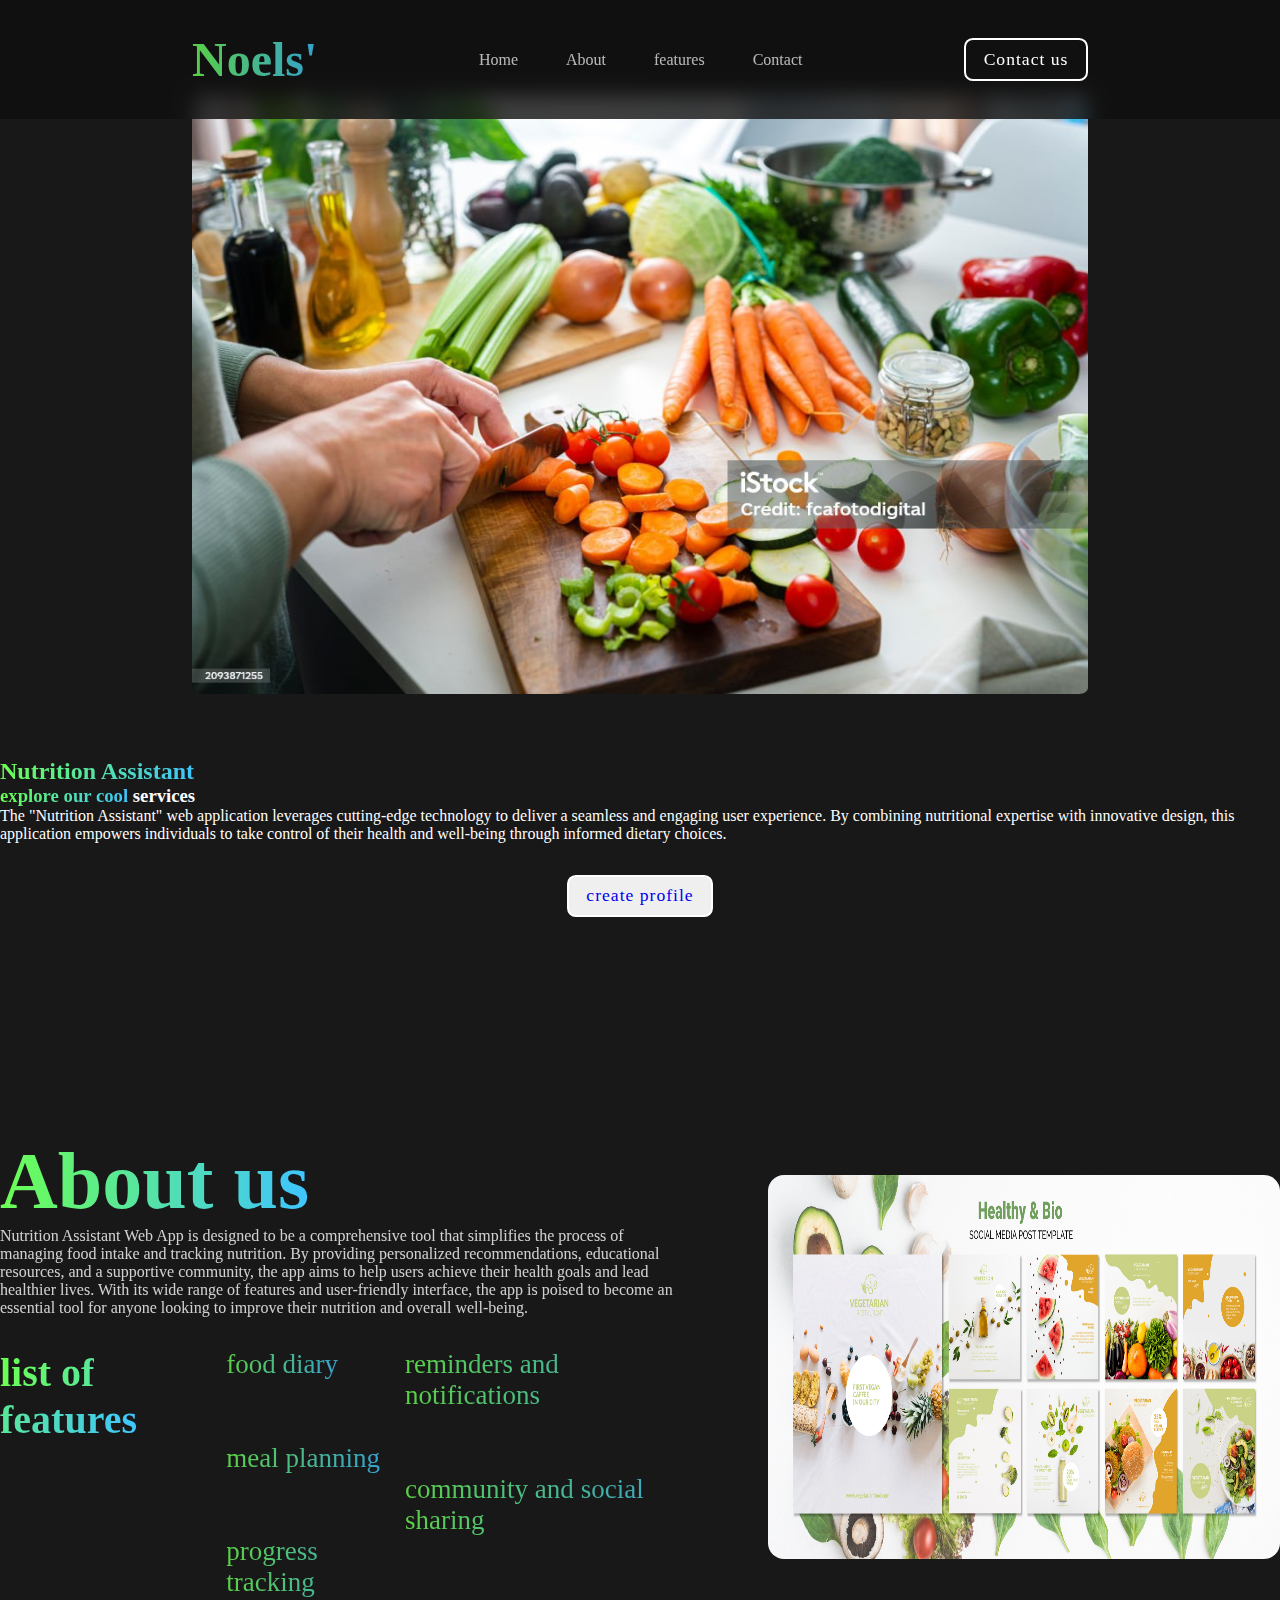
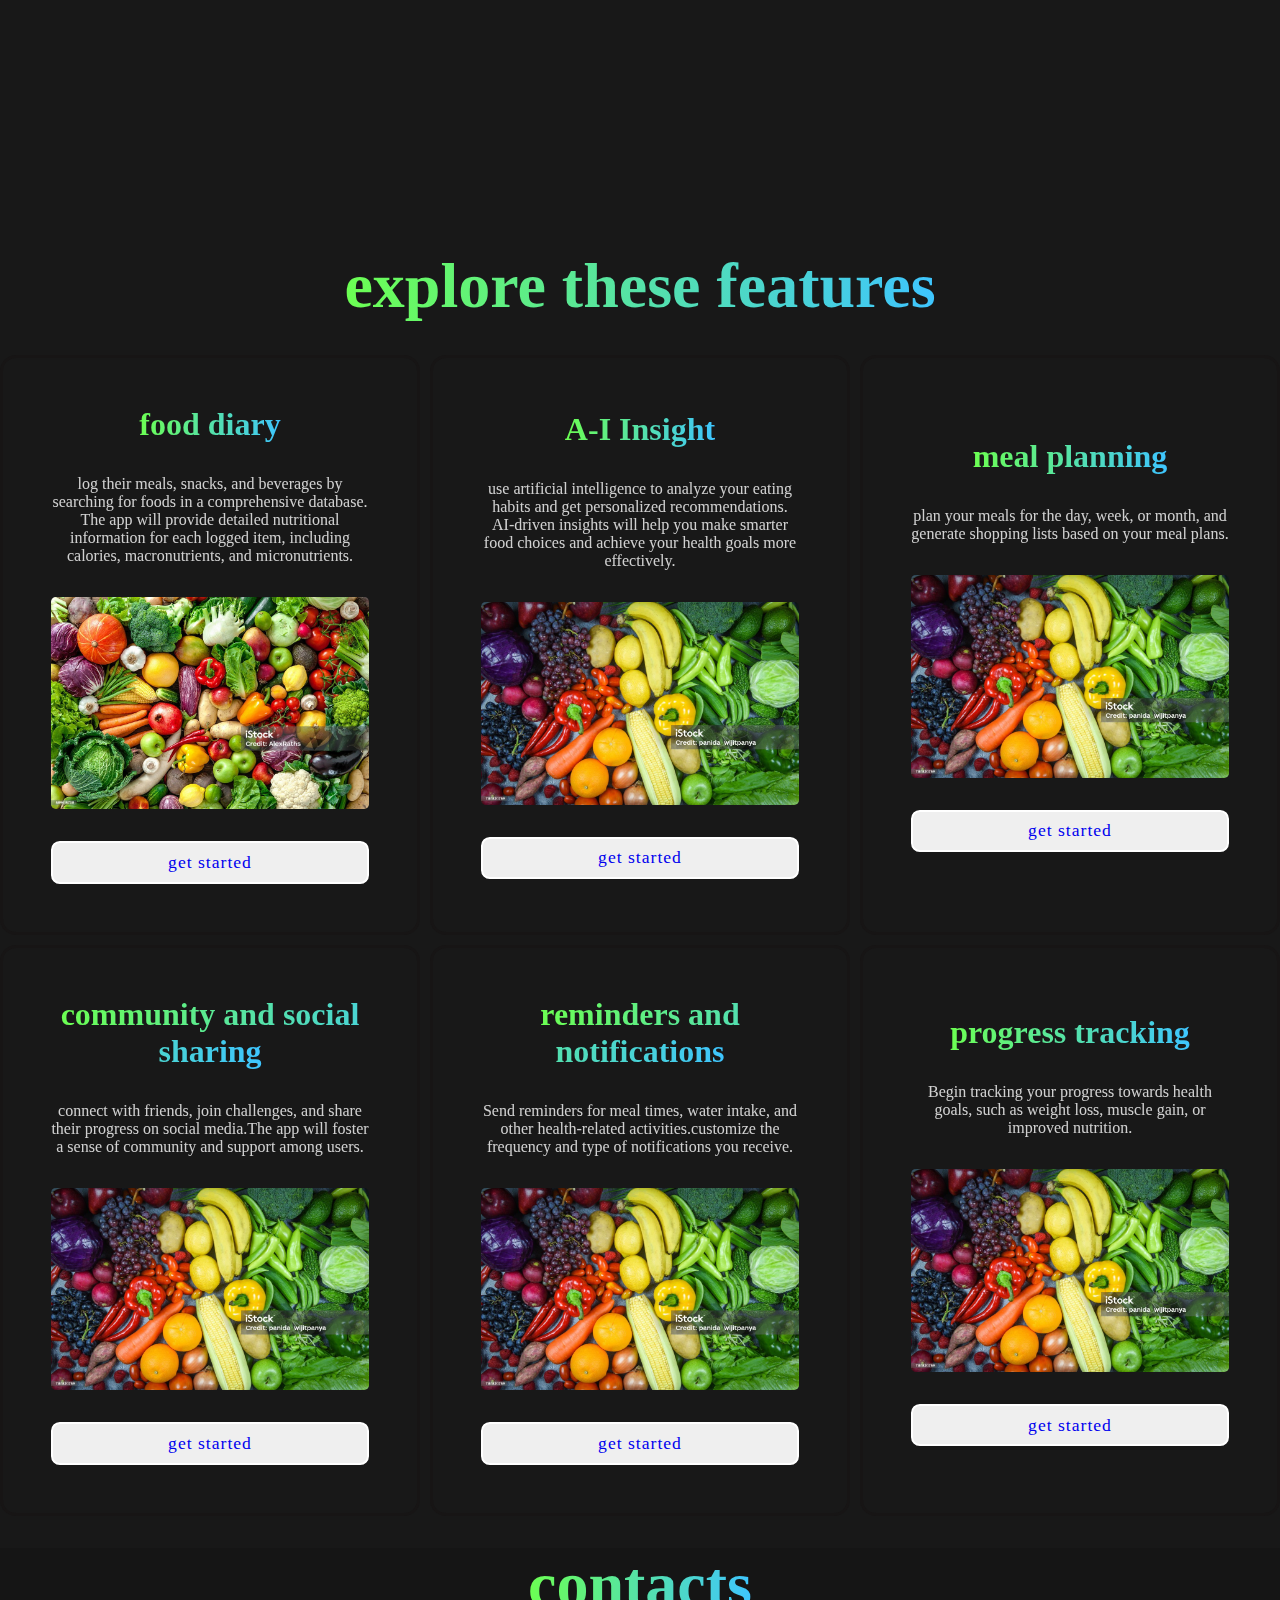
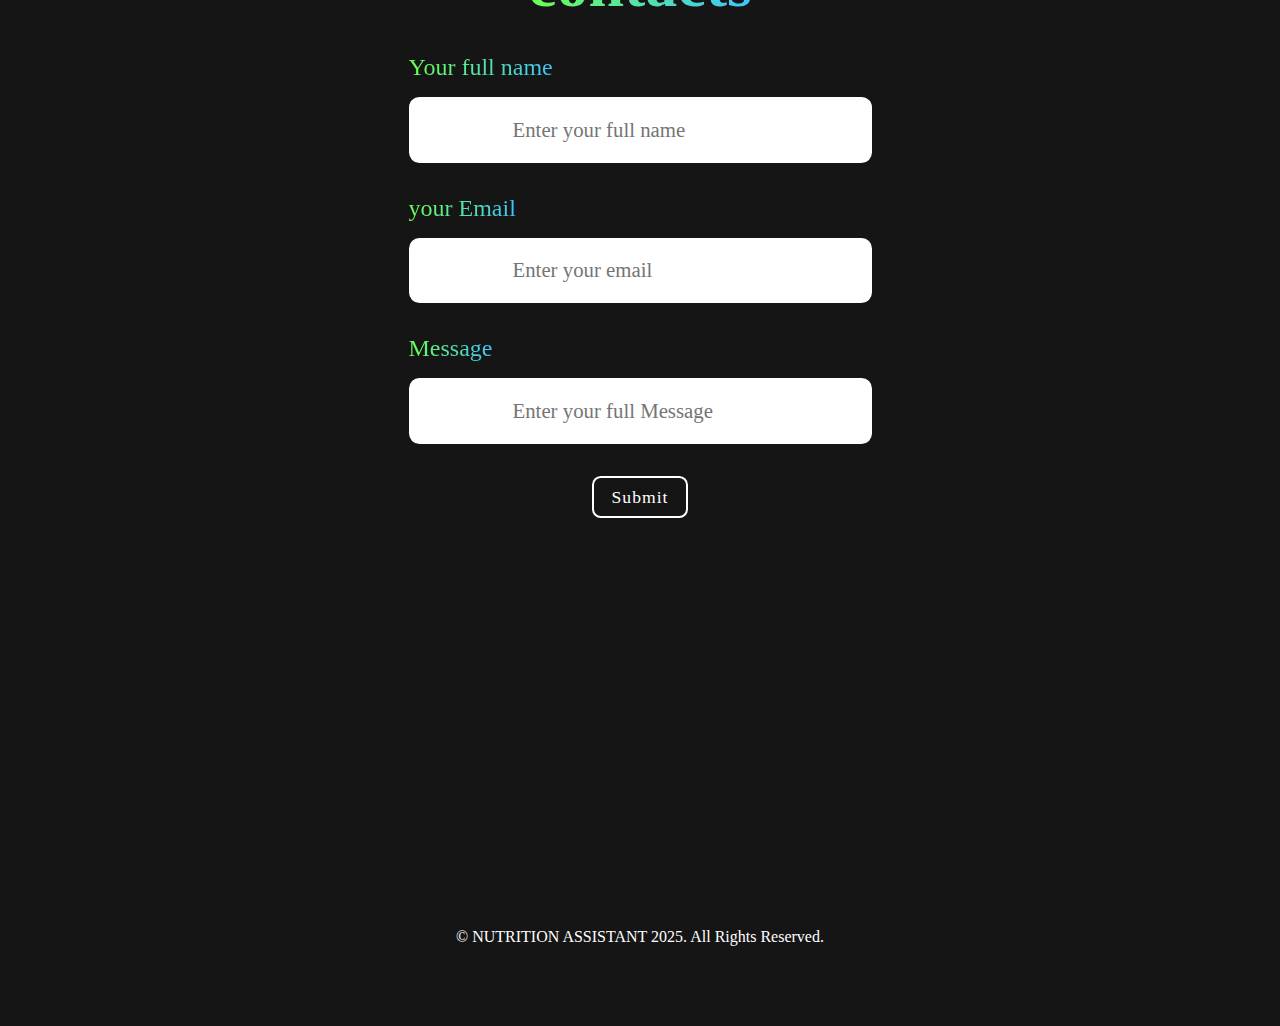
==== index.html @ 602a1697 "these ere all features" ====
<!DOCTYPE html>
<html lang="en">
<head>
    <meta charset="UTF-8">
    <meta name="viewport" content="width=device-width, initial-scale=1.0">
    <title>Nutrition Assistant</title>
    <link rel="stylesheet" href="styles.css">
</head>
<body>
    <nav>
        <a href="#" class="logo"><span>Noels' </span></a>
        <ul class="links">
            <a href="#home">Home</a>
            <a href="#about">About</a>
            <a href="#services">features</a>
            <a href="#contact">Contact</a>
        </ul>

        <a href="#contact" class="btn">Contact us</a>
        <a href="#menu" id="menu">menu</a>
    </nav>
    <section id="home">
             <img src="meal-plnning.jpg" alt="">
             <div class="about-box"></div>
             <div class="about-info">
                <h2><span>Nutrition Assistant</span></h2>
                <h3><span>explore our cool</span>  services</h3>
                <p>The "Nutrition Assistant" web 
                    application leverages cutting-edge technology 
                    to deliver a seamless and engaging user experience. 
                    By combining nutritional expertise with innovative design,
                     this application empowers individuals to take control of 
                    their health and well-being through informed dietary choices.</p>

             </div>
             <div class="btn-box">
    
               <button class="btn"><a href="features/user-profile.html" >create profile</a></button> 
    
             </div>
    </section>
    <section id="about">
        <div class="about-box">
             <div class="about-info">
                <h1><span>About us</span></h1>
                <p> Nutrition Assistant Web App is designed
                     to be a comprehensive tool that simplifies the process
                      of managing food intake and tracking nutrition. By 
                      providing personalized recommendations, educational 
                      resources, and a supportive community, the app aims 
                      to help users achieve their health goals and lead 
                      healthier lives. With its wide range of features and
                       user-friendly interface, the app is poised to become 
                       an essential tool for anyone
                     looking to improve their nutrition and overall well-being.</p>
                </div>
          <div class="skills">
               <h2><span>list of features</span></h2>
               <ul>
                <li>
                    <span>food diary</span>
                </li>
                <li><span>meal planning</span>
                </li>
                <li><span>progress tracking</span>
                </li>
               </ul>
               <ul>
                <li>
                    <span>reminders and notifications</span>

                </li>
                <li>
                    <span>community and social sharing</span>
                </li>
               </ul>

        </div>
      </div>
      <img src="meal planning.jpg" alt="">

    </section>
    <section id="services">
       <h1 class="header"><span> explore these features</span></h1>
        <div class="services-container">
            
          <div class="box">
            <h1><span>food diary</span></h1>
                <p> log their meals, snacks, and beverages by searching for foods
                     in a comprehensive database.
                    The app will provide detailed nutritional information for each logged
                     item, including calories, macronutrients, and micronutrients.</p>
                    <img src="food-diar.jpg" alt="">
                
                 <button  class="btn"> <a href="features/food-diary.html">get started</a></button> 
                    

            </div>
        
            
           
            <div class="box">
                <h1><span>A-I Insight</span></h1>
                <p> use artificial intelligence to 
                    analyze your eating habits and get personalized recommendations.
                    AI-driven insights will help you make smarter
                     food choices and achieve your health goals more effectively.</p>
                    <img src="istockphoto-1181824759-1024x1024.jpg" alt="">
                    <button class="btn"><a href="features/ai_insight.html" >get started</a>
                    </div> </button>
           
           
            <div class="box">
                <h1><span>meal planning</span></h1>
                <p> plan your meals for the day, week, or month, 
                    and generate shopping lists based on your meal plans.</p>
                    <img src="istockphoto-1181824759-1024x1024.jpg" alt="">
                   <button  class="btn"> <a href="features/meal-planning.html">get started</a></button>
            
               
                </div>


                <div class="box">
                    <h1><span>community and social sharing</span></h1>
                    <p>connect with friends, join challenges, and share their progress on social media.The app will
                         foster a sense of community and support among users.</p>
                        <img src="istockphoto-1181824759-1024x1024.jpg" alt="">
                        <button class="btn"><a href="features/community.html" >get started</a>
                        </button>
                   
                    </div>
                    <div class="box">
                        <h1><span>reminders and notifications</span></h1>
                        <p>Send reminders for meal times, water intake, and 
                            other health-related activities.customize the frequency and type of notifications you receive.</p>
                            <img src="istockphoto-1181824759-1024x1024.jpg" alt="">
                            <button class="btn"><a href="features/reminders.html" >get started</a>
                            </button>
                       
                        </div>
                        <div class="box">
                            <h1><span>progress tracking</span></h1>
                            <p> Begin tracking your progress towards health goals,
                                 such as weight loss, muscle gain, or improved nutrition.</p>
                                <img src="istockphoto-1181824759-1024x1024.jpg" alt="">
                        
                           <button class="btn"><a href="features/progress-tracking.html" >get started</a></button>
                            </div>
        </div>

    </section>
    <section id="contact">
        <h1 class="header"><span>contacts</span></h1>
        <form action="">
            <div class="input-box"><span>Your full name</span>
            <input type="text" placeholder="Enter your full name">
            </div>
            <div class="input-box"><span>your Email</span>
                <input type="email" placeholder="Enter your email">
                </div>
                <div class="input-box"><span>Message</span>
                    <input type="text" placeholder="Enter your full Message">
                    </div>
                    <div class="btn">Submit</div>

        </form>
       
    </section>
     <!-- Footer -->
     <footer>
        <p>&copy; NUTRITION ASSISTANT 2025. All Rights Reserved.</p>
    </footer>
    <script src="script.js"></script>
</body>
</html>
---- styles.css ----
*{
    margin: 0;
    padding: 0;
    box-sizing: border-box;
    text-decoration: none;
    list-style: none;
    scroll-behavior: smooth;
    font-family: cursive;

}
:root{
   --background:rgb(24,24,24) ;
   --second-background:rgb(21,21,21 );
}
body{
    min-height: 100vh;
    background-color: var(--background);
}
nav{
    position: fixed;
    top: 0;
    width: 100%;
    padding: 2em 15%;
    display: flex;
    align-items: center;
    justify-content:space-between ;
    background-color: rgb(15,15,15,0.8);
    backdrop-filter: blur(10px);
    z-index: 1000;
}
ul{
    display: flex;
    align-items: center;
    gap: 3em;

}
nav ul a{
    color: white;
    opacity: 0.7;
    transition: 0.2s ease-in-out;

}
nav ul a:hover{
    opacity: 1;
}
.logo{
    font-size: 3em;
    color: white;
    font-weight: 800;
    opacity: 0.8;
    transition: 0.2s ease-in-out;
}
.logo:hover{
    opacity: 1;

}
.btn{
    padding: 0.5em 1em;
    color: white;
    font-weight: 500;
    letter-spacing: 1px;
    border-radius: 0.5em;
    font-size: 1.1em;
    border: 2px solid white;
    cursor: pointer;
    transition: 0.3s ease-in-out;

}
.btn:hover{
    color:blue;
    background-color: white;

}
.title{
    padding:20% 15%;
    font-size: 3em;
    color: white;
    font-weight: 800;
    opacity: 0.8;
    transition: 0.2s ease-in-out;
}
span{
    background: linear-gradient(to right, #6cff52, #3ec5ff);
    color: transparent;
    background-clip: text;
}
#menu{
    color:white;
    font-size: 3em;
    display: none;
}
section{
    min-height: 100vh;

}
#home{
    display: flex;
    flex-direction: column;
    align-items: center;
    gap: 2em;
    color: white;
}
 #home img{
    width:70vw;
    border-radius: 1%;
    margin-top: 6em;

 }
 .info-box{
    display: flex;
    flex-direction: column;
    text-align: center;
    gap: 0.5em;
    max-width: 600px;

 }
 .info-box h1{
    font-size: 5em;
    font-weight: 500;
 }
.info-box h3{
    font-size: 2em;
    font-weight: 400;
}
.info-box p{
    opacity: 0.7;
}
.info-box{
    display: flex;
    gap: 1em;
}
.info-box .btn :nth-of-type(1){
    background-color:white;
     color: var(--background);

}
.btn-box:hover{
    background-color: white;
    color:var(--background);
}

::-webkit-scrollbar{
 width: 20px;
 background-color: var(--background);
}
::-webkit-scrollbar-thumb{
    background: linear-gradient(to right, #6cff52, #3ec5ff);

}
#about{
    background-color: var(--background);
    display:flex;
    align-items: center;
    gap: 5em;

}
#about img{
    width:40vw;
    height: 30vw;
    border-radius: 1em;

}
.about-box{
    display:flex;
    flex-direction: column;
    text-align: left;
    gap:2em;
}
.about-box h1{
    font-size: 5em;

}
.about-box p{
    color: white;
    opacity:0.8;

}
.skills{
    display: flex;
    text-align: left;
    gap: 1em;

}
.skills ul{
    font-size: 1.3em;
    font-weight: 500;
    display: flex;
    flex-direction: column;
    color: white;
    opacity: 0.8;
    align-items: baseline;
}
.skills ul li span{
    display: flex;
    align-items: center;
    gap:0.5em;
    font-size: 1.3em;
    transition: 0.3s ease-in-out;
    
}
.skills ul li:hover{
    transform: translateX(10px);
}
.about-box h2{
       font-size: 2.5em;
}
#services{
    background-color: var(--background);
}
.header{
    text-align: center;
    font-size: 4em;
    margin: 0.5em 0;


}
.services-container{
    display: grid;
    grid-template-columns: repeat(3, 1fr); /* 2 columns */
    gap: 10px;  /* Space between items */
}
.box{
    height: 100%;
    display: flex;
    text-align: center;
    flex-direction: column;
    justify-content:center;
    object-fit:cover;
    border:3px solid rgb(23, 21, 21);
    overflow: hidden;
    padding: 3em;
    color: white;
    cursor: pointer;
    transition: 0.3s ease-in-out;
    border-radius: 1em;
    gap: 2em;
}
.box:hover{
    border:3px solid rgb(100,100,100);


}
.box p{
    opacity:0.8;

}
.box h1{
    font-size: 2em;
    min-width: 25px;
    border-radius: 0.5em;

}
.box img{
    min-width: 25px;
    border-radius: 0.3em; 

}
#contact{
    background-color: var(--second-background);

}
form{
    display: flex;
    flex-direction: column;
    align-items: center;
    justify-content: center;
    gap: 2em;
}
form .input-box{
    display: flex;
    flex-direction: column;
    align-items: baseline;
    gap: 1em;
}
.input-box span{
    font-size: 1.5em;

}
form input{
    font-size: 1.3em;
    padding: 1em 5em;
    border-radius: 0.5em;
    border:none ;
    outline: none;
    

}
form input:focus{
    background-color: rgb(229,229,229);
}
/* Footer Styling */
footer {
    text-align: center;
    padding: 5em 15%;
    background-color:var(--second-background);
    color: white;
    justify-content: center;
    align-items: center;
    position:static;
    gap: 10em;
    bottom: 0;
    width: 100%;
}
@media(  max-width:968px){
     section{
        padding: 8em 15%;
     }
     nav.btn{
        display: none;
     }
     #menu{
        display:block;
     }
     .links{
        position: absolute;
        top: 100%;
        width: 100%;
        padding: 1em 3em;
        color:white;
        display:flex;
        flex-direction: column;
        text-align: center;
        background-color: black;

     }
     .links a{
        margin: 2em 0;
        display: block;
        font-size: 1.5em;
        color: white;
     }
     .links.active{
        display: block;
     }
     #home h1{
        font-size: 4em;
     }
     #home h3{
        font-size: 2em;
    
     }
     #home img{
        width: 24vw;
     }
     #about{
        flex-direction: inline;
     }
     #about img{
        width: 32vw;
     }
     .about h1{
        font-size: 3em;
     }
     #about ul{
        font-size: 1em;
     }
}
@media(  max-width:768px){
    #home h1{
        font-size: 2.5em;
     }
     #home h3{
        font-size: 1.5em;
    
     }
     #home img{
        width: 32vw;
     }
     #about.skills{
        gap: 3em;
     }
        #services.header{
            font-size: 3em;
    }
    #contact.header{
        font-size: 3em;
}
#contact.input-box span{
             font-size: 1.2em;

}
.input-box input{
    padding: 0.5em 1em;
}
footer{
    flex-direction:column;
    gap: 5em;
    align-items: baseline;
    
}
     
}
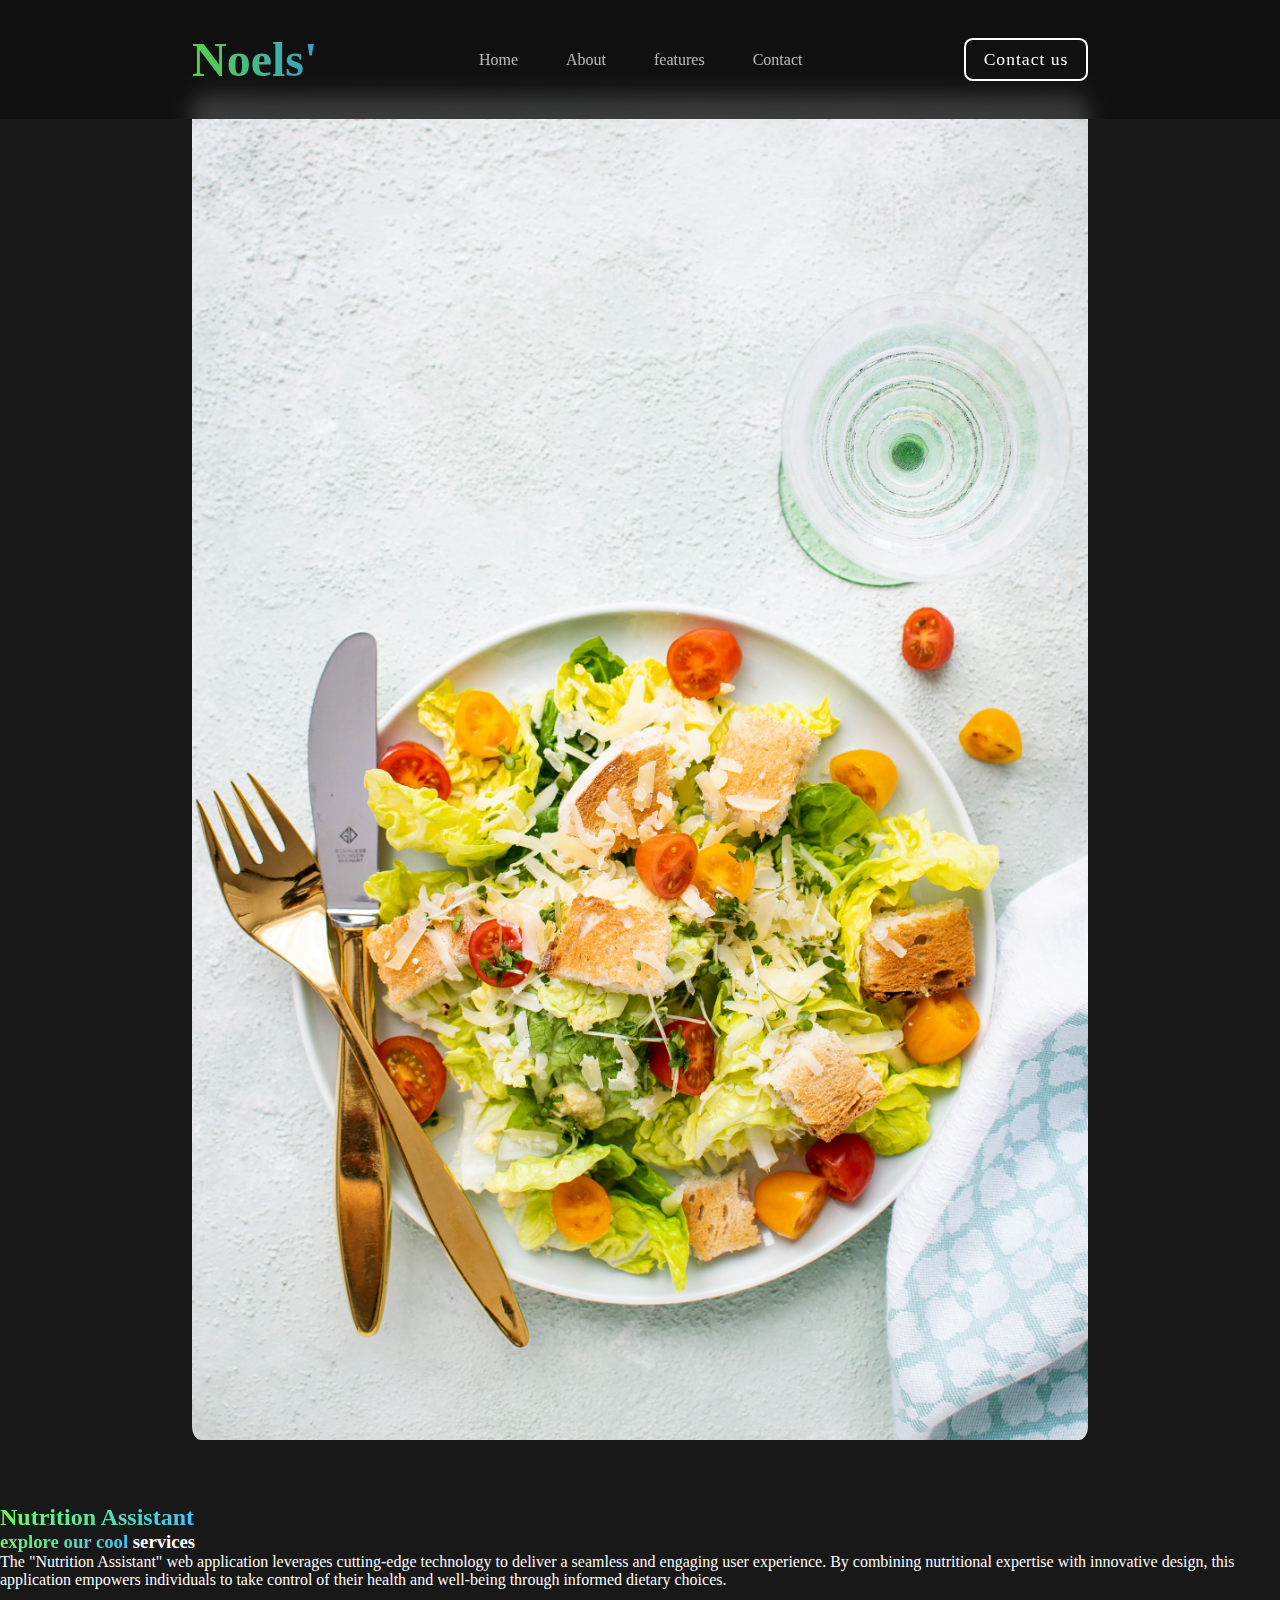
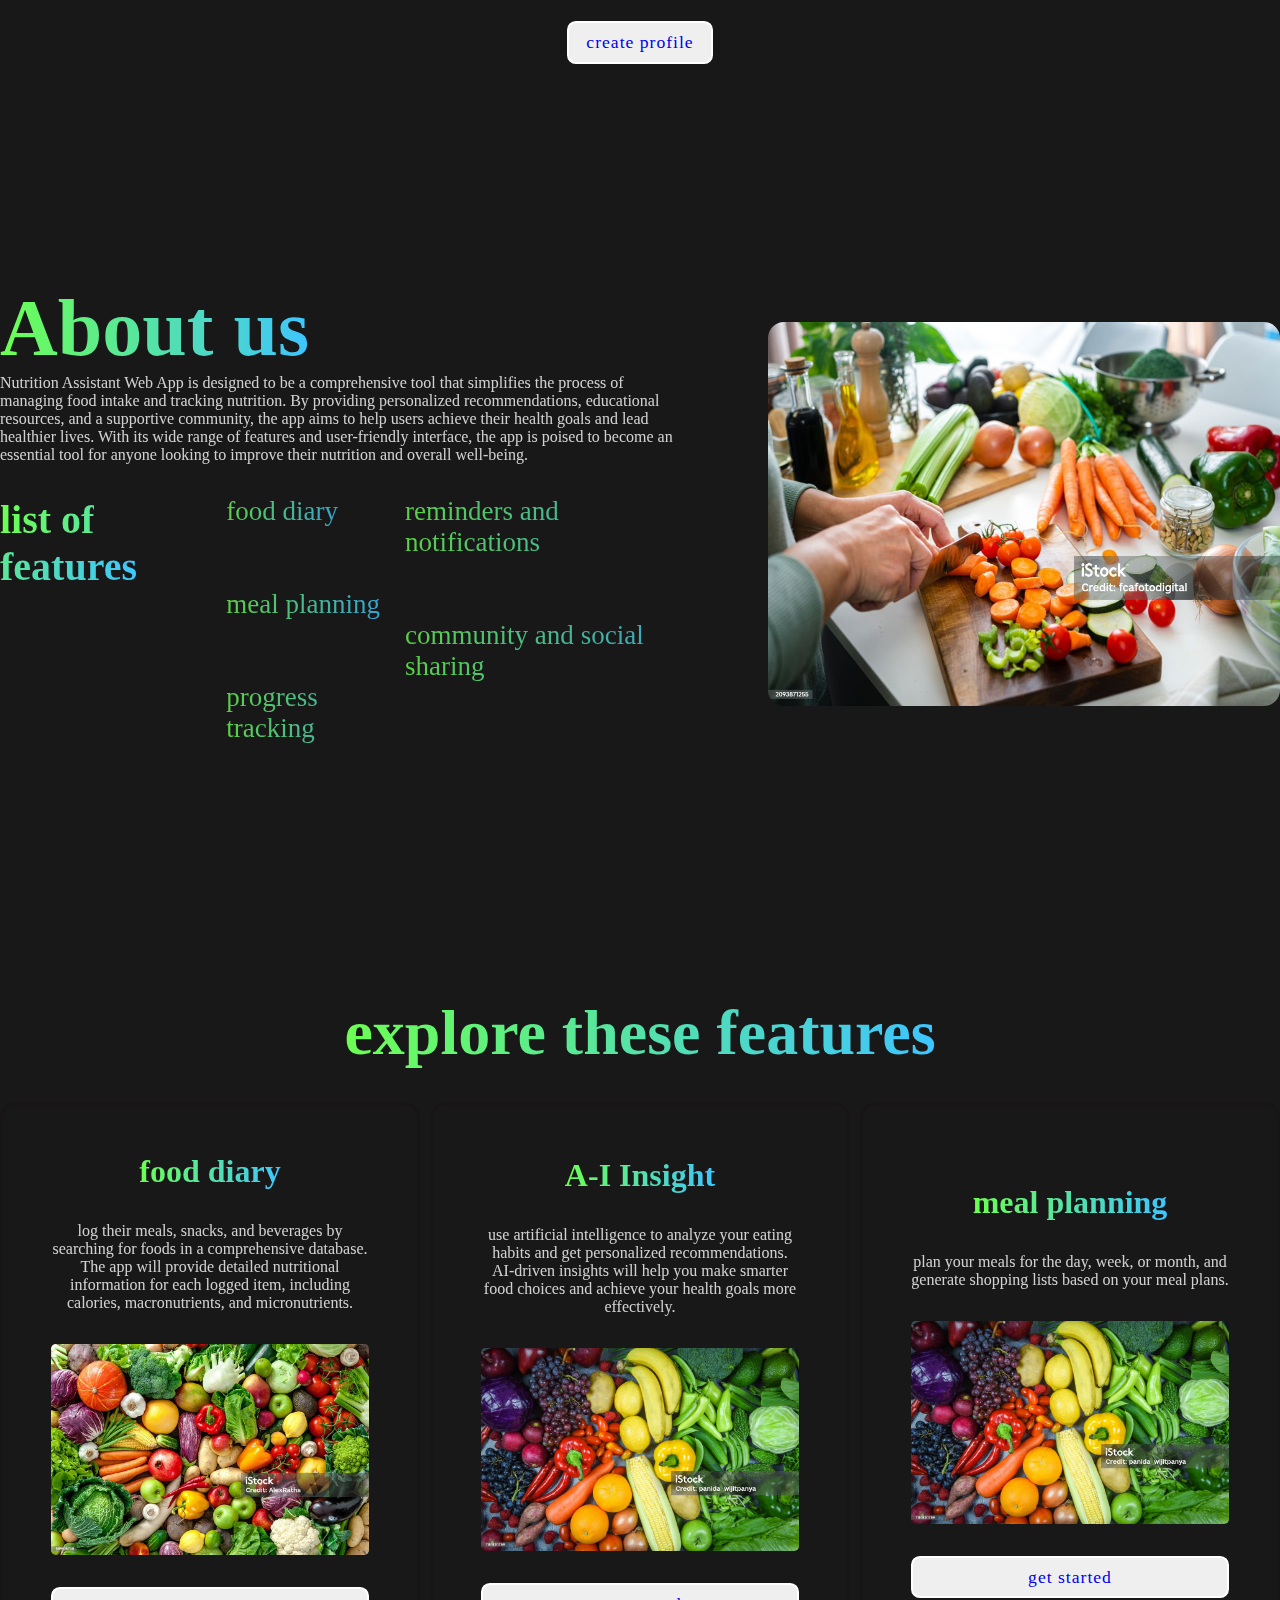
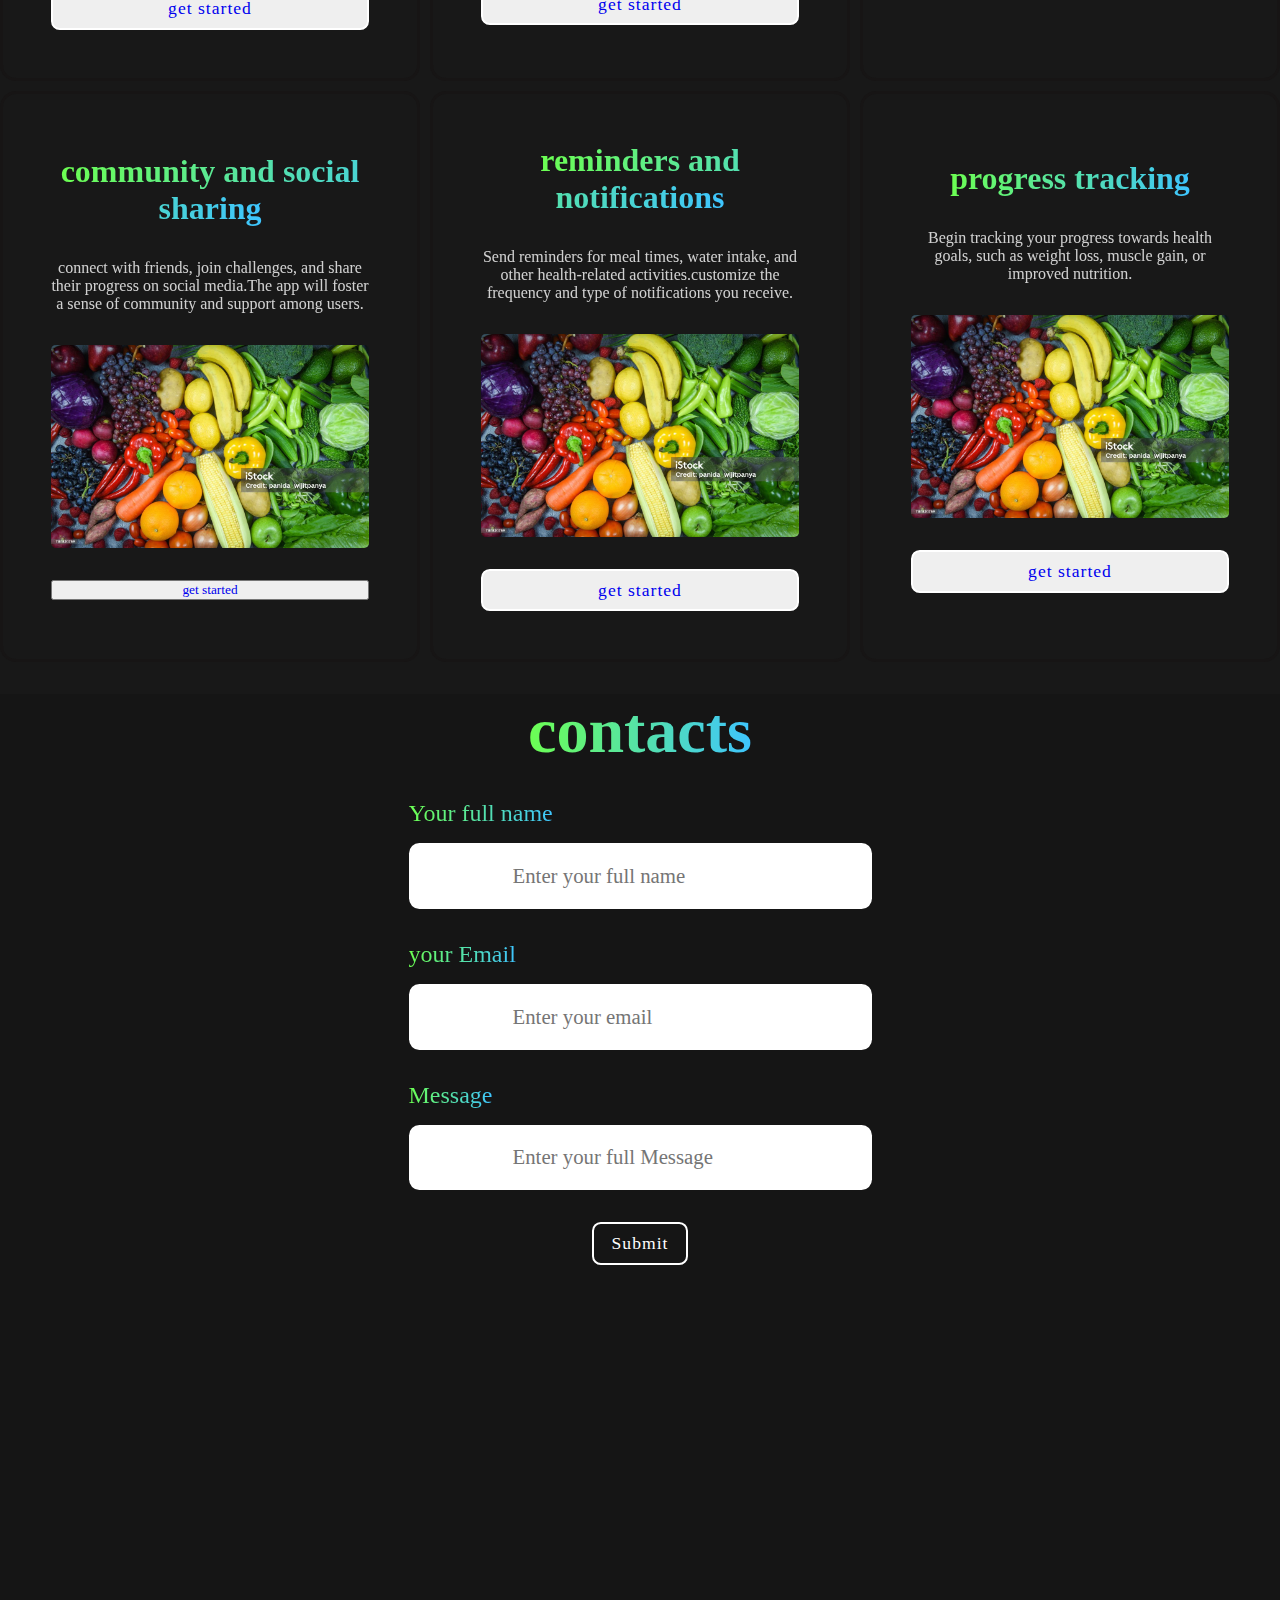
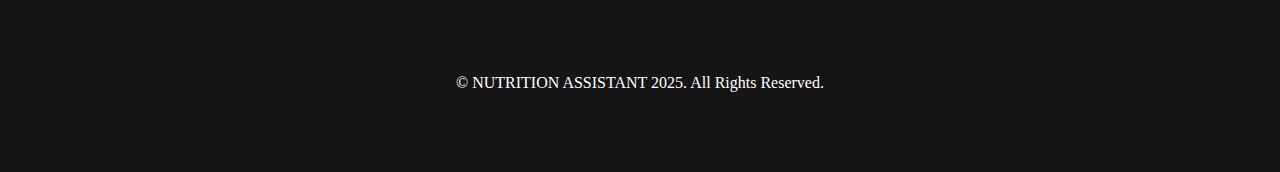
==== commit 7dfecabb: "updates" ====
--- a/index.html
+++ b/index.html
@@ -20,7 +20,7 @@
         <a href="#menu" id="menu">menu</a>
     </nav>
     <section id="home">
-             <img src="meal-plnning.jpg" alt="">
+             <img src="pictures/monika-grabkowska-pCxJvSeSB5A-unsplash.jpg" alt="">
              <div class="about-box"></div>
              <div class="about-info">
                 <h2><span>Nutrition Assistant</span></h2>
@@ -77,7 +77,7 @@
 
         </div>
       </div>
-      <img src="meal planning.jpg" alt="">
+      <img src="pictures/meal-plnning.jpg" alt="">
 
     </section>
     <section id="services">
@@ -90,7 +90,7 @@
                      in a comprehensive database.
                     The app will provide detailed nutritional information for each logged
                      item, including calories, macronutrients, and micronutrients.</p>
-                    <img src="food-diar.jpg" alt="">
+                    <img src="pictures/food-diar.jpg" alt="">
                 
                  <button  class="btn"> <a href="features/food-diary.html">get started</a></button> 
                     
@@ -105,7 +105,7 @@
                     analyze your eating habits and get personalized recommendations.
                     AI-driven insights will help you make smarter
                      food choices and achieve your health goals more effectively.</p>
-                    <img src="istockphoto-1181824759-1024x1024.jpg" alt="">
+                    <img src="pictures/istockphoto-1181824759-1024x1024.jpg" alt="">
                     <button class="btn"><a href="features/ai_insight.html" >get started</a>
                     </div> </button>
            
@@ -114,7 +114,7 @@
                 <h1><span>meal planning</span></h1>
                 <p> plan your meals for the day, week, or month, 
                     and generate shopping lists based on your meal plans.</p>
-                    <img src="istockphoto-1181824759-1024x1024.jpg" alt="">
+                    <img src="pictures/istockphoto-1181824759-1024x1024.jpg" alt="">
                    <button  class="btn"> <a href="features/meal-planning.html">get started</a></button>
             
                
@@ -125,8 +125,8 @@
                     <h1><span>community and social sharing</span></h1>
                     <p>connect with friends, join challenges, and share their progress on social media.The app will
                          foster a sense of community and support among users.</p>
-                        <img src="istockphoto-1181824759-1024x1024.jpg" alt="">
-                        <button class="btn"><a href="features/community.html" >get started</a>
+                        <img src="pictures/istockphoto-1181824759-1024x1024.jpg" alt="">
+                        <button cl><a href="features/community.html" >get started</a>
                         </button>
                    
                     </div>
@@ -134,7 +134,7 @@
                         <h1><span>reminders and notifications</span></h1>
                         <p>Send reminders for meal times, water intake, and 
                             other health-related activities.customize the frequency and type of notifications you receive.</p>
-                            <img src="istockphoto-1181824759-1024x1024.jpg" alt="">
+                            <img src="pictures/istockphoto-1181824759-1024x1024.jpg" alt="">
                             <button class="btn"><a href="features/reminders.html" >get started</a>
                             </button>
                        
@@ -143,7 +143,7 @@
                             <h1><span>progress tracking</span></h1>
                             <p> Begin tracking your progress towards health goals,
                                  such as weight loss, muscle gain, or improved nutrition.</p>
-                                <img src="istockphoto-1181824759-1024x1024.jpg" alt="">
+                                <img src="pictures/istockphoto-1181824759-1024x1024.jpg" alt="">
                         
                            <button class="btn"><a href="features/progress-tracking.html" >get started</a></button>
                             </div>
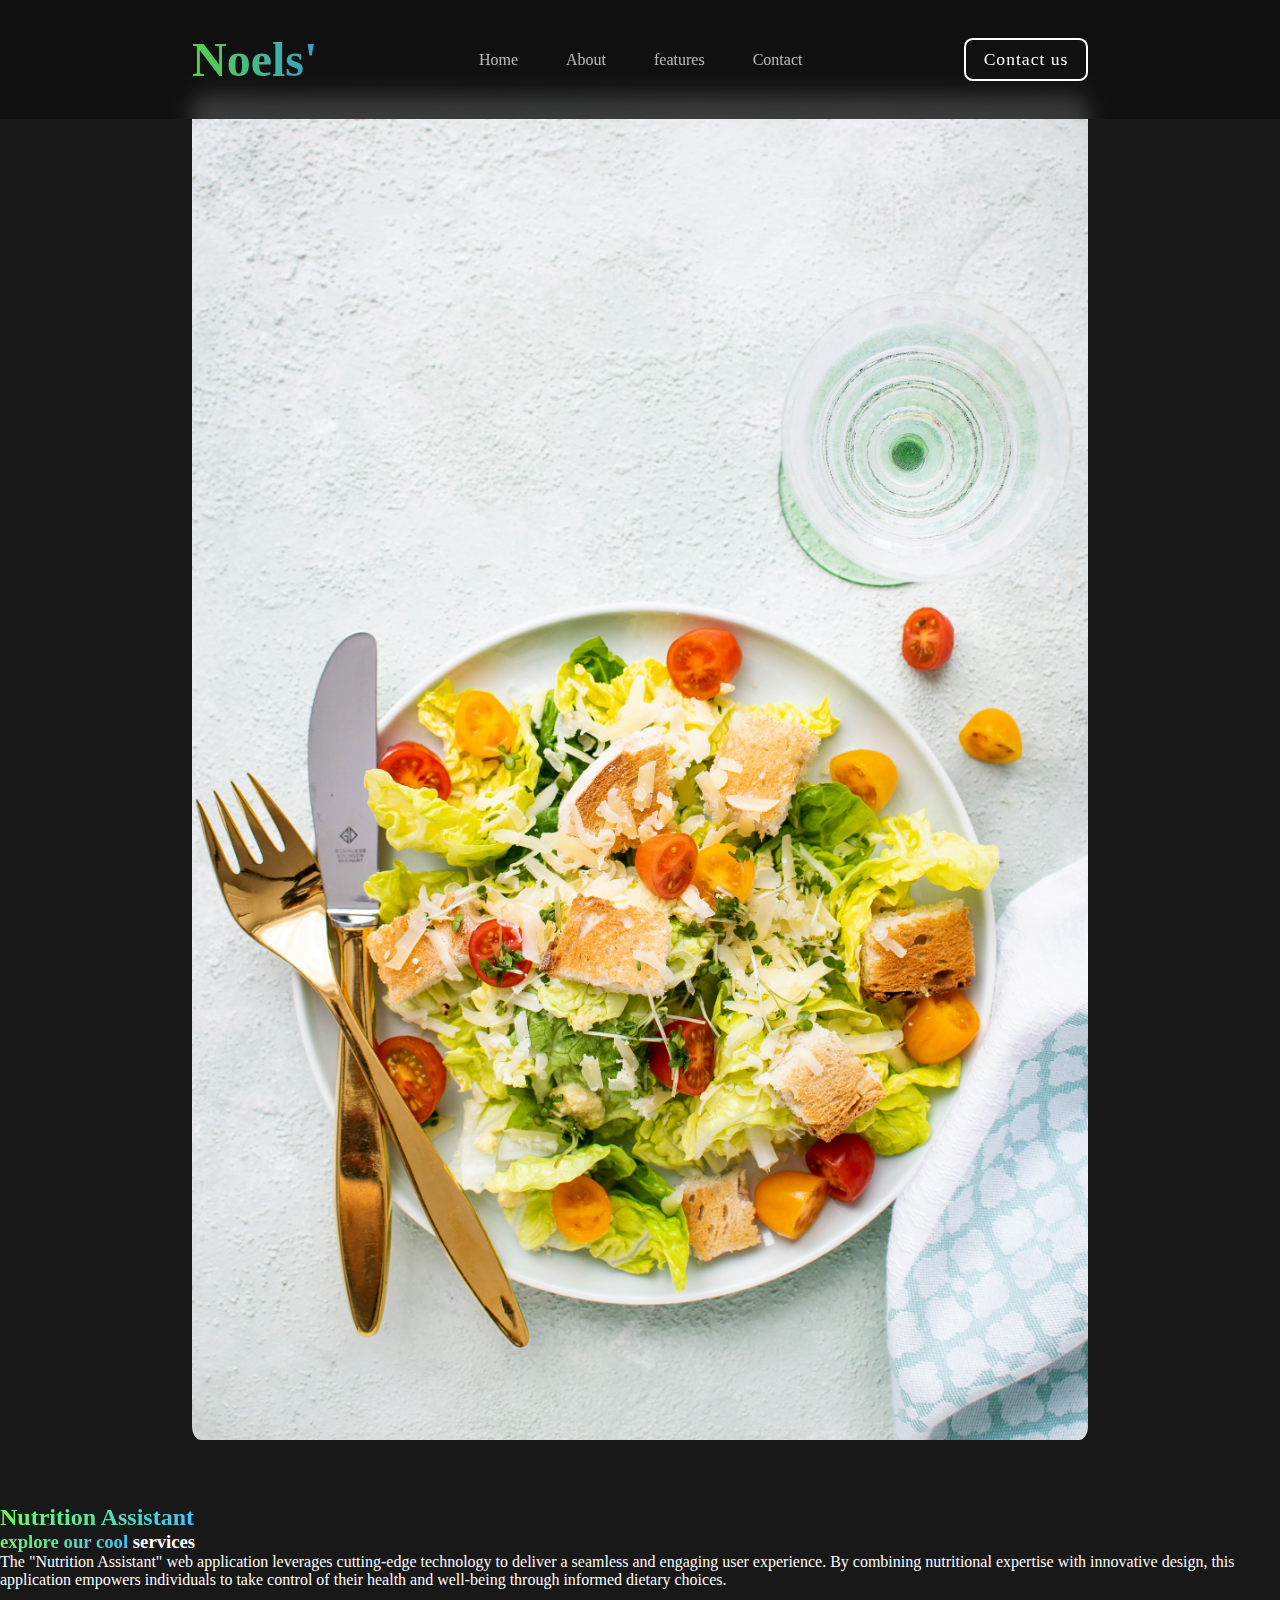
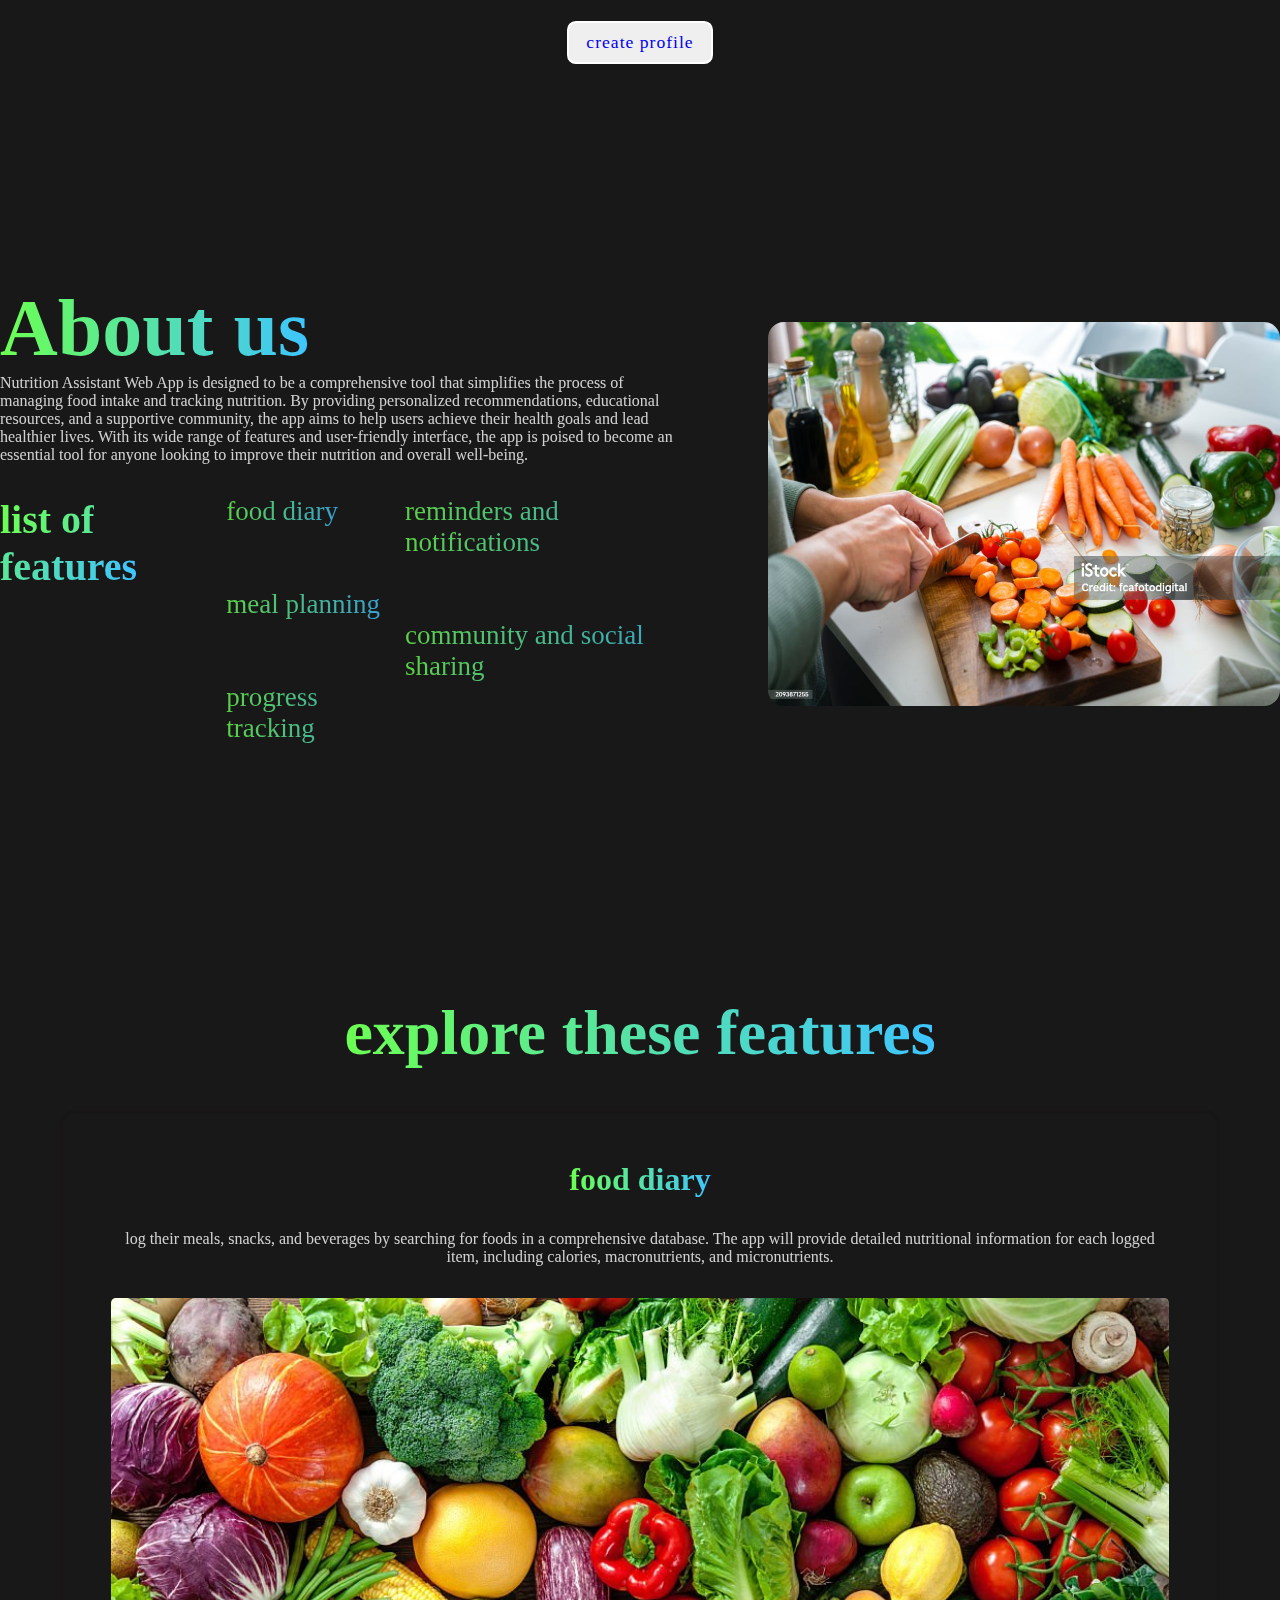
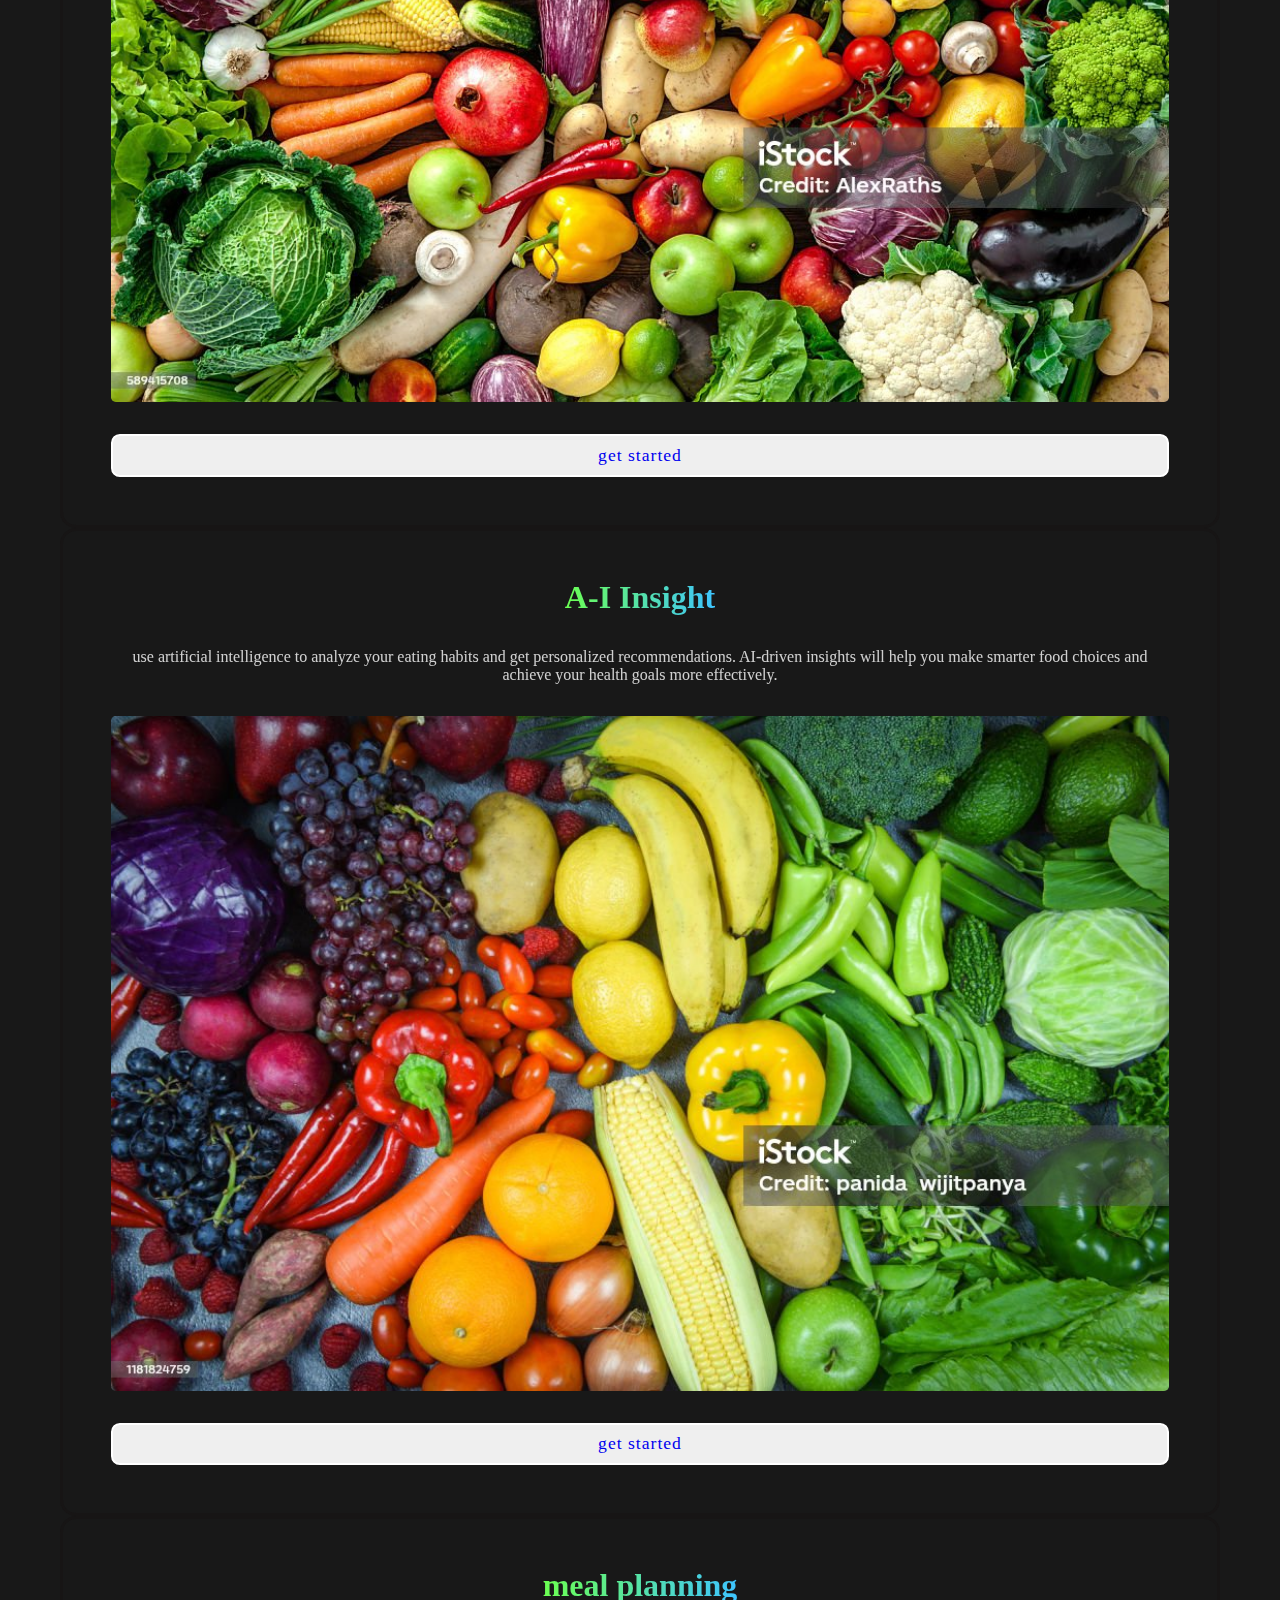
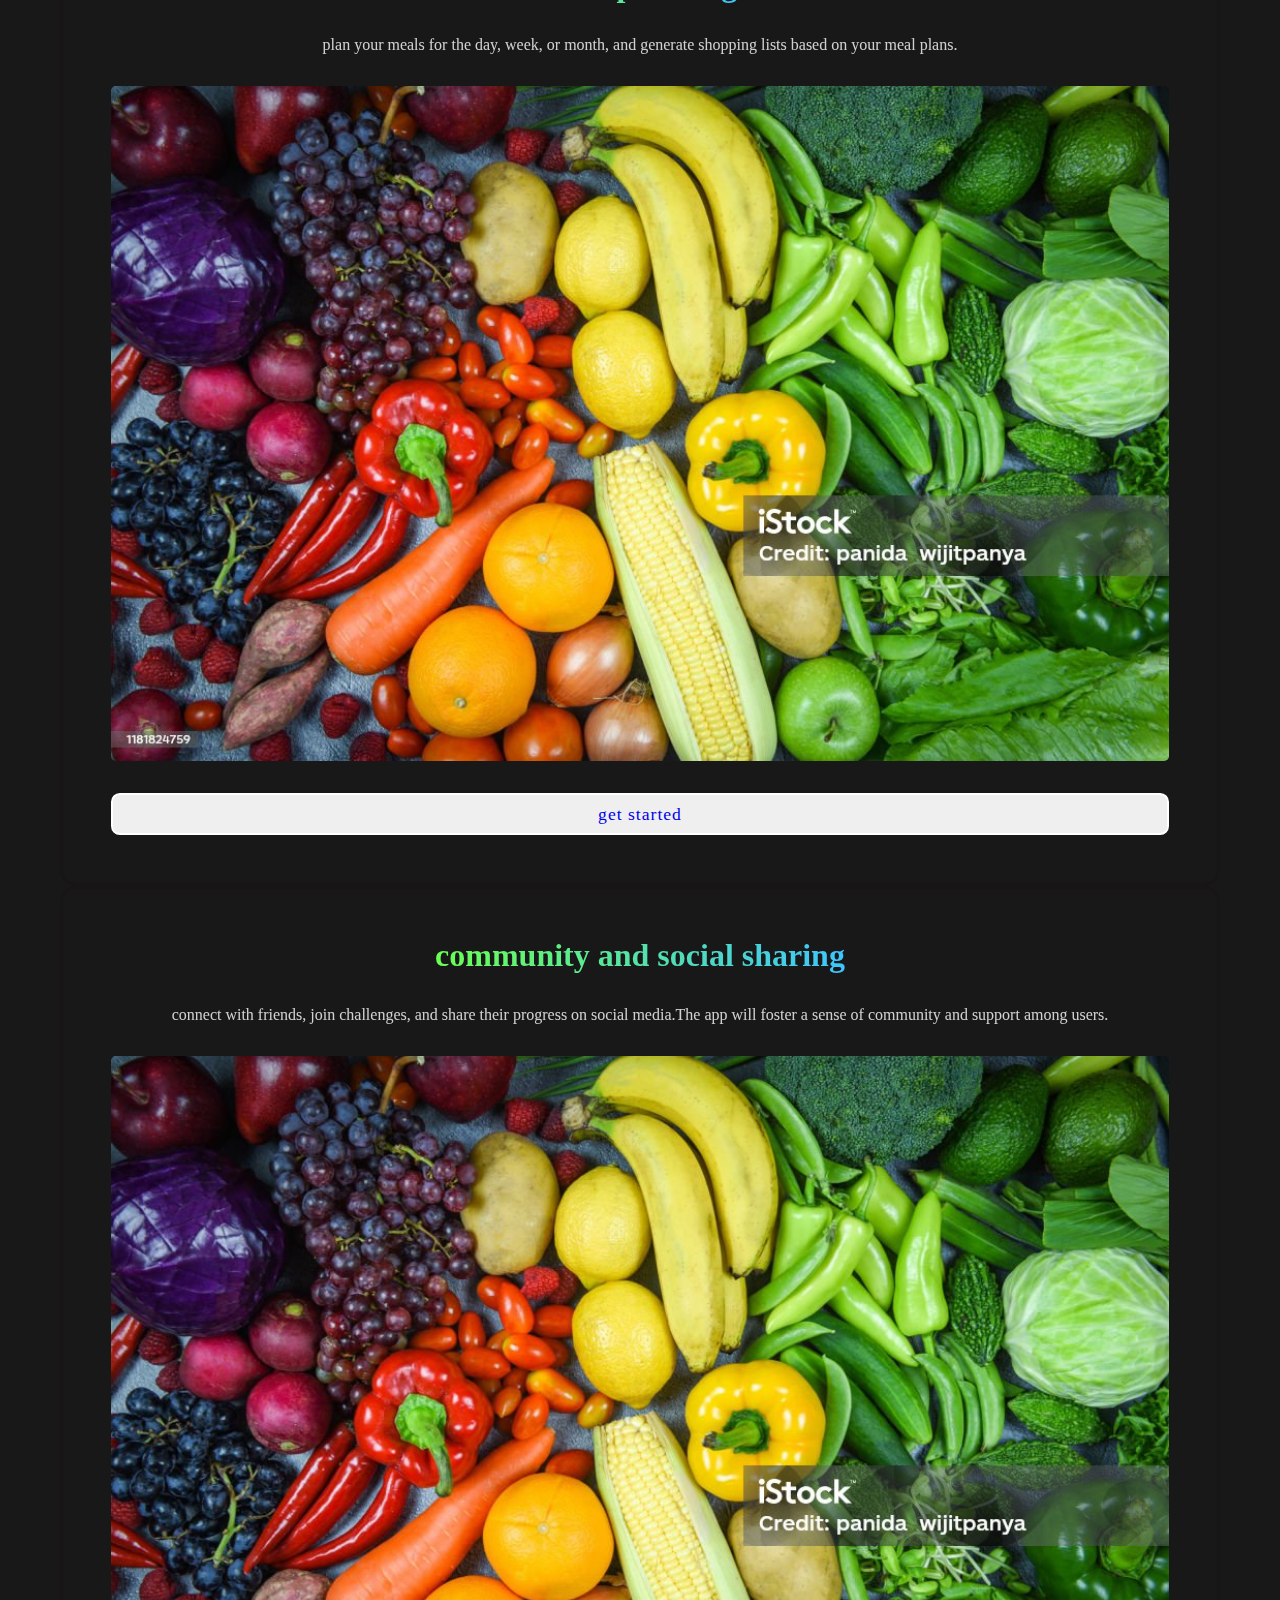
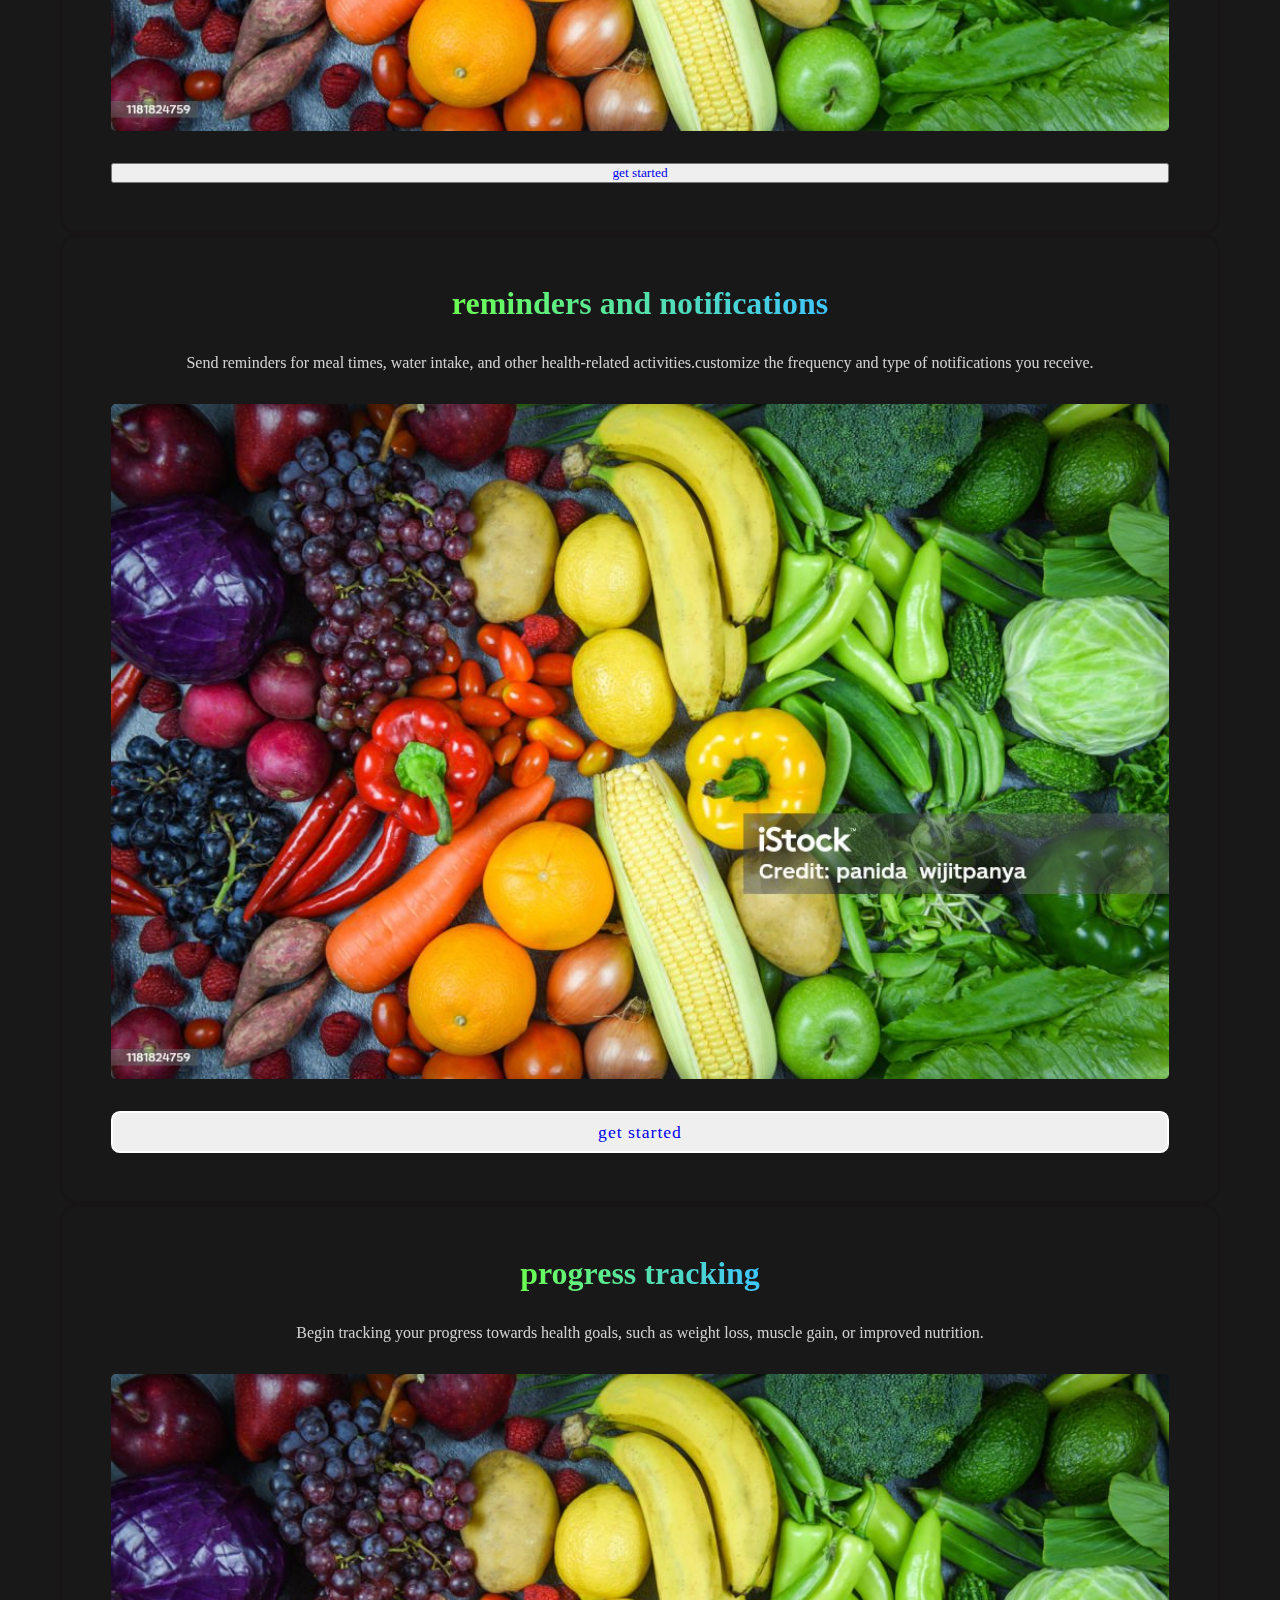
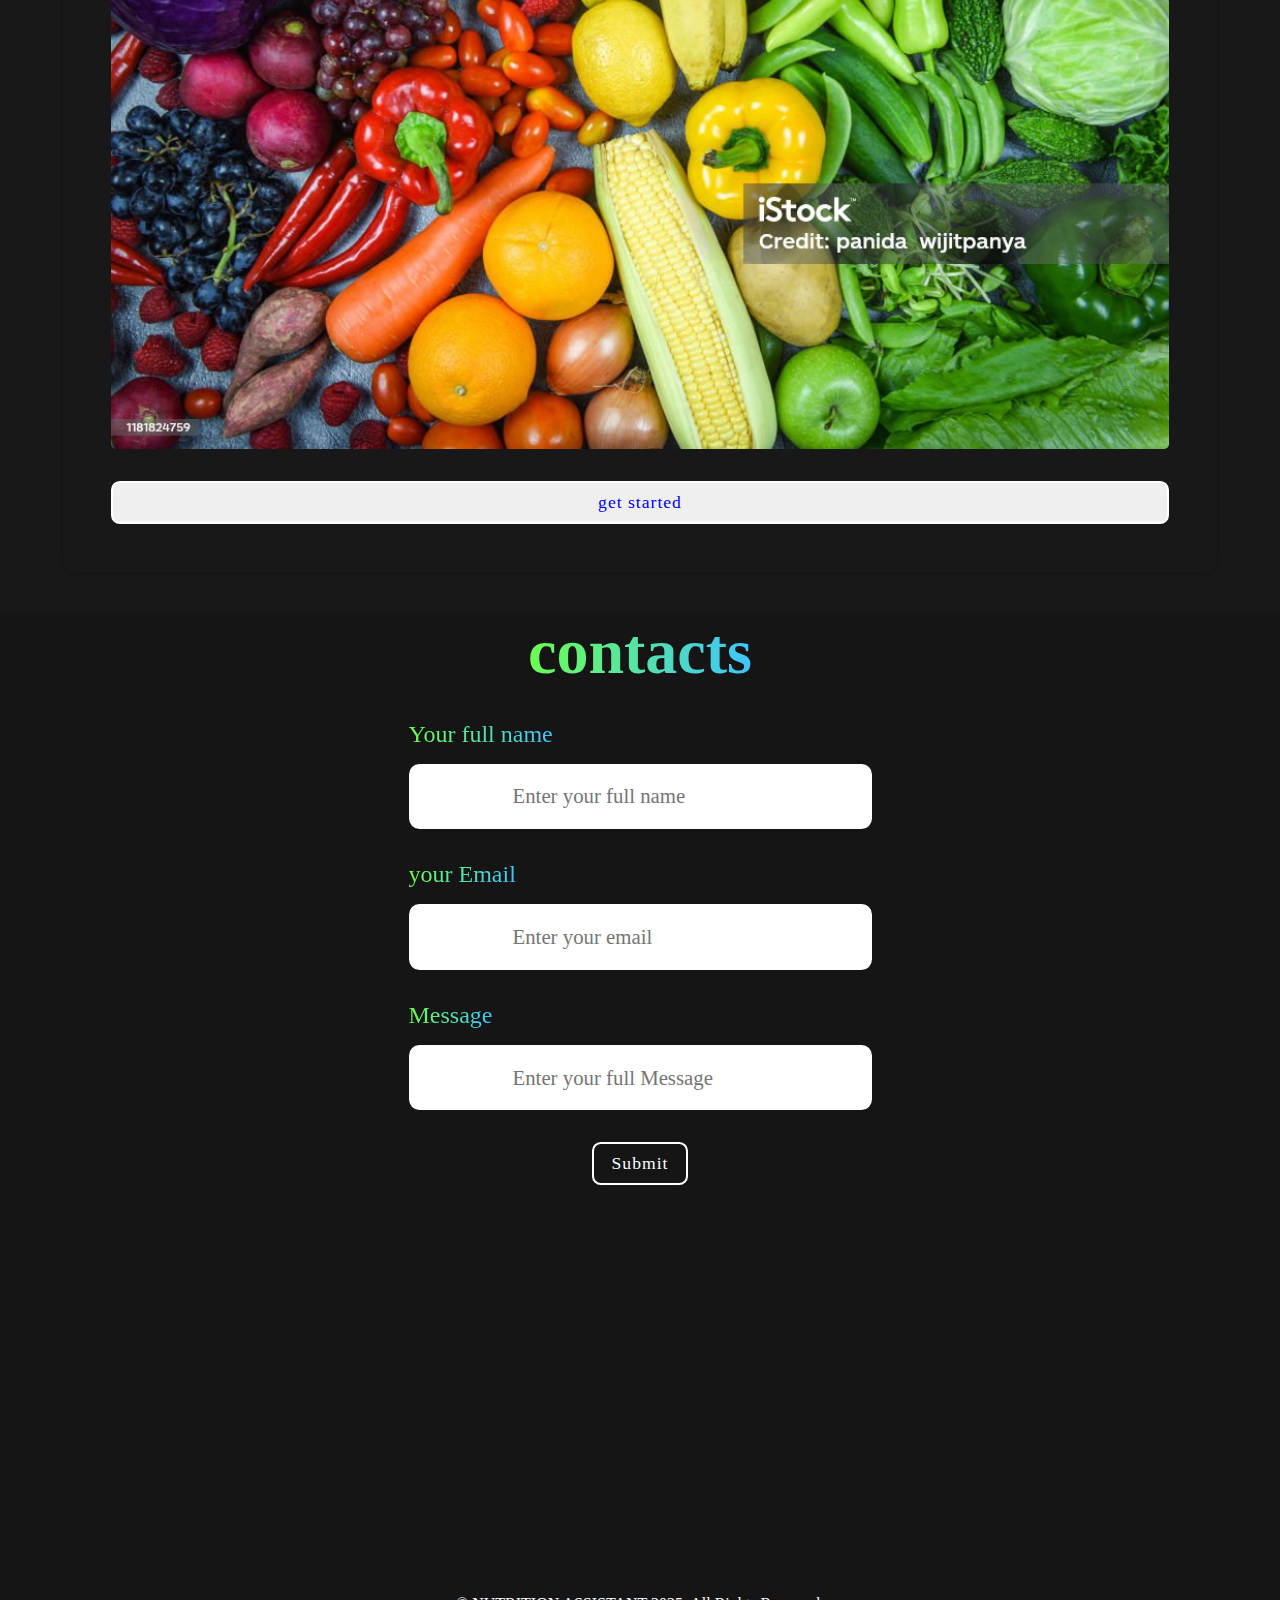
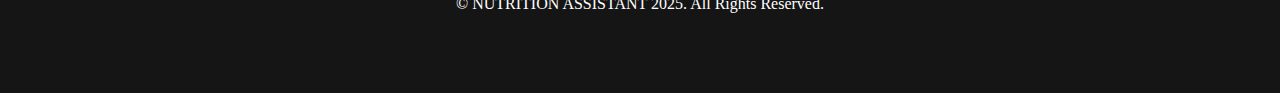
==== commit 8230aecc: "review" ====
--- a/index.html
+++ b/index.html
@@ -171,6 +171,5 @@
      <footer>
         <p>&copy; NUTRITION ASSISTANT 2025. All Rights Reserved.</p>
     </footer>
-    <script src="script.js"></script>
 </body>
 </html>--- a/styles.css
+++ b/styles.css
@@ -215,9 +215,9 @@
 
 }
 .services-container{
-    display: grid;
-    grid-template-columns: repeat(3, 1fr); /* 2 columns */
-    gap: 10px;  /* Space between items */
+    max-width: 1200px;
+    margin: 40px auto;
+    padding: 0 20px;
 }
 .box{
     height: 100%;
@@ -318,7 +318,7 @@
         padding: 1em 3em;
         color:white;
         display:flex;
-        flex-direction: column;
+        flex-direction:row;
         text-align: center;
         background-color: black;
 
@@ -374,9 +374,22 @@
     }
     #contact.header{
         font-size: 3em;
-}
-#contact.input-box span{
-             font-size: 1.2em;
+       
+        
+        }
+        .box p{
+            opacity:0.8;
+        
+        }
+        .box h1{
+            font-size: 2em;
+            min-width: 25px;
+            border-radius: 0.5em;
+        
+        }
+        .box img{
+            min-width: 25px;
+            border-radius: 0.3em; 
 
 }
 .input-box input{
@@ -389,7 +402,8 @@
     
 }
      
-}
+    }
+
 
   
 
